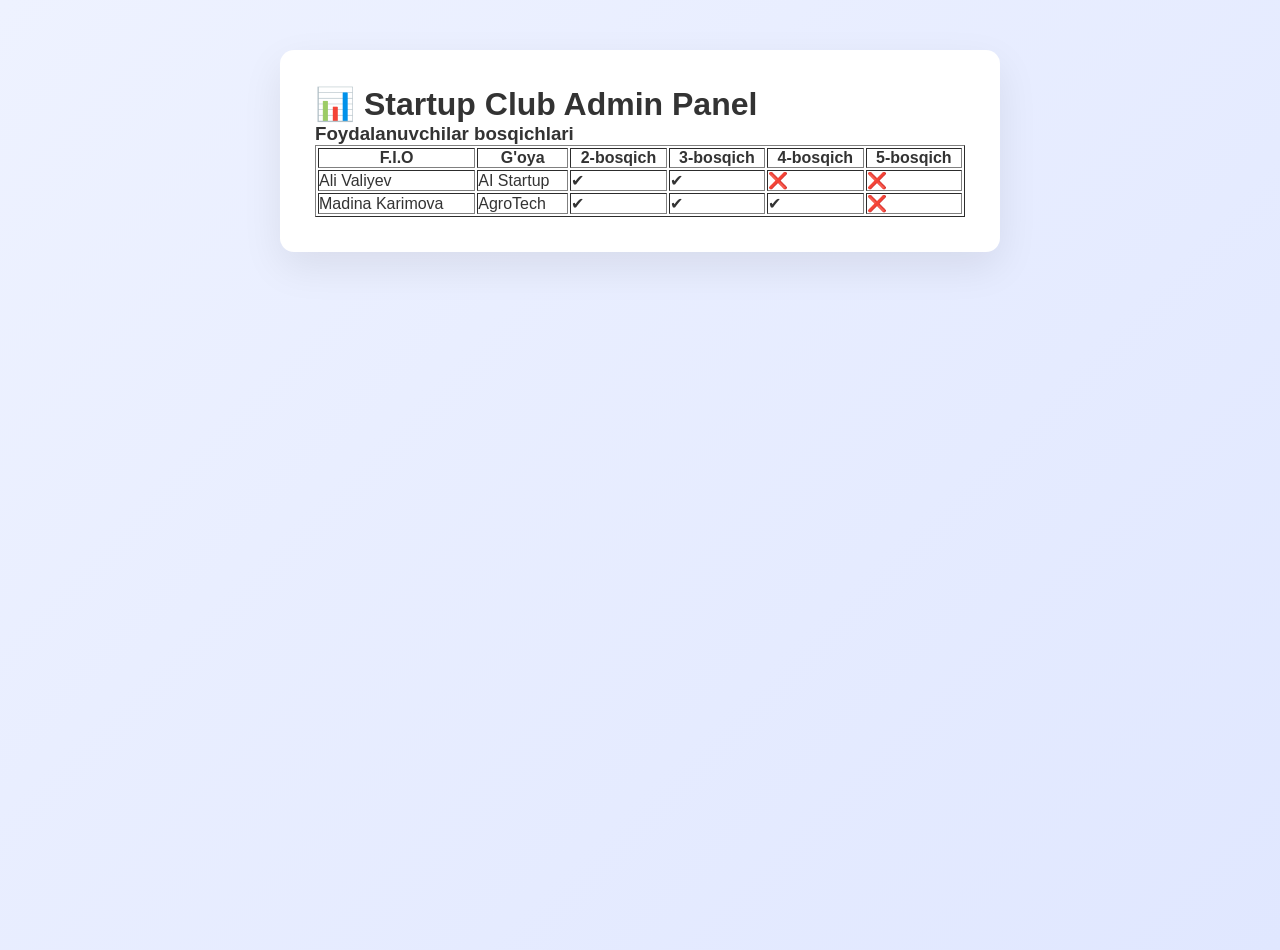
==== admin.html @ 46a498c4 "Create admin.html" ====
<!DOCTYPE html>
<html lang="uz">

<head>

<meta charset="UTF-8">
<meta name="viewport" content="width=device-width, initial-scale=1.0">

<title>Startup Club Admin</title>

<link rel="stylesheet" href="style.css">

</head>

<body>

<div class="dashboard">

<h1>📊 Startup Club Admin Panel</h1>

<h3>Foydalanuvchilar bosqichlari</h3>

<table border="1" width="100%" cellpadding="10">

<tr>

<th>F.I.O</th>
<th>G'oya</th>
<th>2-bosqich</th>
<th>3-bosqich</th>
<th>4-bosqich</th>
<th>5-bosqich</th>

</tr>

<tr>

<td>Ali Valiyev</td>
<td>AI Startup</td>

<td>✔</td>
<td>✔</td>
<td>❌</td>
<td>❌</td>

</tr>

<tr>

<td>Madina Karimova</td>
<td>AgroTech</td>

<td>✔</td>
<td>✔</td>
<td>✔</td>
<td>❌</td>

</tr>

</table>

</div>

</body>

</html>
---- style.css ----
/* RESET */

*{
margin:0;
padding:0;
box-sizing:border-box;
font-family: 'Segoe UI', sans-serif;
}

/* BODY */

body{
background:linear-gradient(135deg,#eef2ff,#e0e7ff);
color:#333;
min-height:100vh;
}

/* NAVBAR */

.navbar{
background:white;
padding:18px;
text-align:center;
box-shadow:0 4px 15px rgba(0,0,0,0.05);
}

.navbar a{
margin:0 25px;
text-decoration:none;
font-weight:600;
color:#444;
font-size:16px;
}

.navbar a:hover{
color:#5b5df5;
}

/* LOGO */

.logo{
display:flex;
justify-content:center;
align-items:center;
gap:60px;
margin:40px 0;
}

.logo img{
height:90px;
}

/* FORM CONTAINER */

.container{
max-width:520px;
margin:auto;
background:white;
padding:35px;
border-radius:14px;
box-shadow:0 15px 40px rgba(0,0,0,0.08);
text-align:center;
}

/* TITLE */

.container h1{
margin-bottom:20px;
font-size:26px;
}

/* TELEGRAM LINK */

.telegram-link{
margin-bottom:20px;
}

.telegram-link a{
color:#5b5df5;
font-weight:600;
text-decoration:none;
}

/* FORM */

form input,
form select,
form textarea{
width:100%;
padding:14px;
margin-bottom:16px;
border-radius:8px;
border:1px solid #ddd;
font-size:14px;
transition:0.2s;
}

form input:focus,
form select:focus,
form textarea:focus{
outline:none;
border-color:#5b5df5;
box-shadow:0 0 0 3px rgba(91,93,245,0.1);
}

textarea{
height:90px;
resize:none;
}

/* CHECKBOX */

.checkbox{
display:flex;
align-items:center;
gap:10px;
font-size:14px;
margin-bottom:18px;
}

/* BUTTON */

button{
width:100%;
padding:15px;
background:linear-gradient(135deg,#6366f1,#7c3aed);
color:white;
border:none;
border-radius:10px;
font-size:16px;
font-weight:600;
cursor:pointer;
transition:0.3s;
}

button:hover{
transform:translateY(-2px);
box-shadow:0 8px 20px rgba(99,102,241,0.3);
}

/* SECTIONS */

.section{
max-width:900px;
margin:70px auto;
padding:0 20px;
line-height:1.6;
}

.section h2{
margin-bottom:15px;
font-size:24px;
}

/* DASHBOARD */

.dashboard{
max-width:720px;
margin:50px auto;
background:white;
padding:35px;
border-radius:14px;
box-shadow:0 15px 40px rgba(0,0,0,0.08);
}

/* STAGES */

.stage{
margin-bottom:22px;
padding:18px;
border:1px solid #eee;
border-radius:10px;
transition:0.2s;
}

.stage:hover{
background:#f9f9ff;
}

.stage label{
font-size:18px;
font-weight:600;
}

/* BOX */

.box{
margin-top:12px;
}

.box input,
.box textarea{
margin-top:10px;
}

/* INPUT FILE */

input[type="file"]{
padding:8px;
}

/* RESPONSIVE */

@media(max-width:600px){

.logo{
flex-direction:column;
gap:20px;
}

.container{
margin:20px;
}

.dashboard{
margin:20px;
}

}
/* DASHBOARD FIX */

.stage label{
display:flex;
align-items:center;
gap:10px;
}

.stage input[type="checkbox"]{
width:20px;
height:20px;
}

.box textarea{
width:100%;
height:110px;
padding:12px;
border-radius:8px;
border:1px solid #ddd;
}

.box input[type="text"]{
width:100%;
padding:12px;
border-radius:8px;
border:1px solid #ddd;
}

.box input[type="file"]{
width:100%;
margin-top:10px;
}

.box button{
margin-top:10px;
}
/* LOGO FIX */

.header{
display:flex;
justify-content:center;
align-items:center;
gap:40px;
margin:40px 0;
flex-wrap:wrap;
}

.logo{
max-height:80px;
width:auto;
}
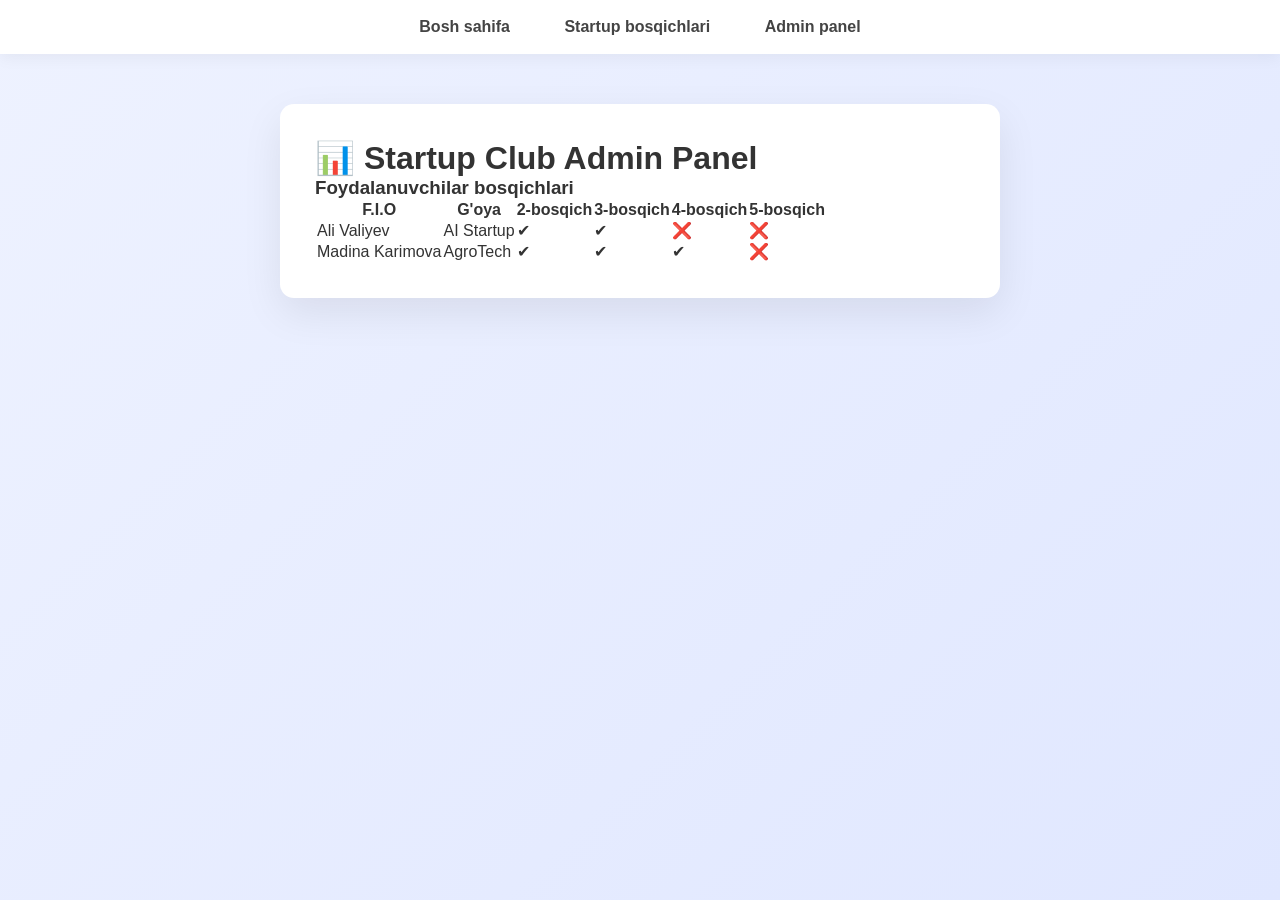
==== commit a218ec3a: "Update admin.html" ====
--- a/admin.html
+++ b/admin.html
@@ -14,13 +14,20 @@
 
 <body>
 
+<!-- NAVBAR -->
+<nav class="navbar">
+<a href="index.html">Bosh sahifa</a>
+<a href="dashboard.html">Startup bosqichlari</a>
+<a href="admin.html">Admin panel</a>
+</nav>
+
 <div class="dashboard">
 
 <h1>📊 Startup Club Admin Panel</h1>
 
 <h3>Foydalanuvchilar bosqichlari</h3>
 
-<table border="1" width="100%" cellpadding="10">
+<table class="admin-table">
 
 <tr>
 
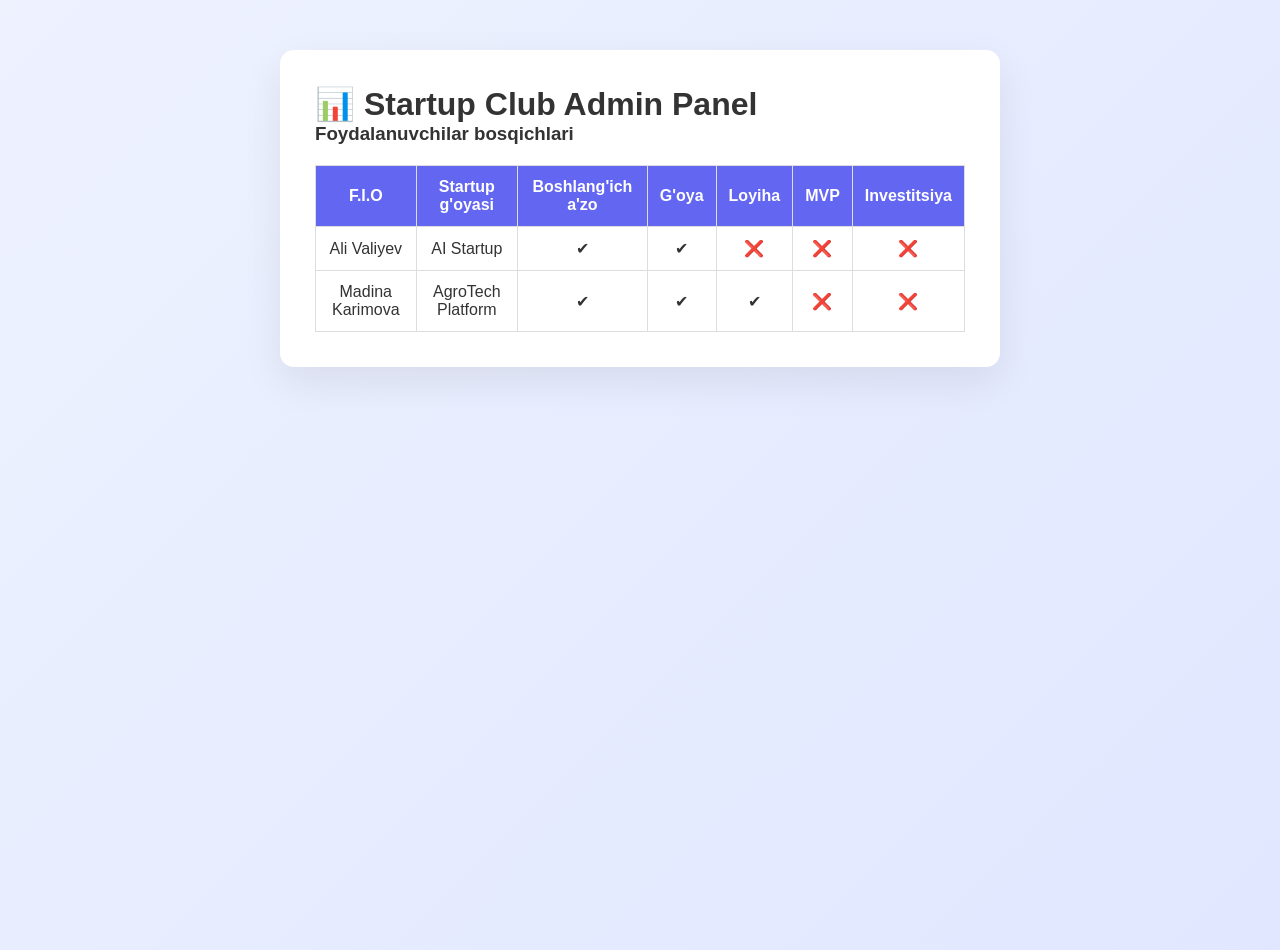
==== commit e102f8d7: "Update admin.html" ====
--- a/admin.html
+++ b/admin.html
@@ -14,13 +14,6 @@
 
 <body>
 
-<!-- NAVBAR -->
-<nav class="navbar">
-<a href="index.html">Bosh sahifa</a>
-<a href="dashboard.html">Startup bosqichlari</a>
-<a href="admin.html">Admin panel</a>
-</nav>
-
 <div class="dashboard">
 
 <h1>📊 Startup Club Admin Panel</h1>
@@ -30,38 +23,33 @@
 <table class="admin-table">
 
 <tr>
-
 <th>F.I.O</th>
+<th>Startup g'oyasi</th>
+<th>Boshlang'ich a'zo</th>
 <th>G'oya</th>
-<th>2-bosqich</th>
-<th>3-bosqich</th>
-<th>4-bosqich</th>
-<th>5-bosqich</th>
-
+<th>Loyiha</th>
+<th>MVP</th>
+<th>Investitsiya</th>
 </tr>
 
 <tr>
-
 <td>Ali Valiyev</td>
 <td>AI Startup</td>
-
 <td>✔</td>
 <td>✔</td>
 <td>❌</td>
 <td>❌</td>
-
+<td>❌</td>
 </tr>
 
 <tr>
-
 <td>Madina Karimova</td>
-<td>AgroTech</td>
-
+<td>AgroTech Platform</td>
 <td>✔</td>
 <td>✔</td>
 <td>✔</td>
 <td>❌</td>
-
+<td>❌</td>
 </tr>
 
 </table>
@@ -69,5 +57,4 @@
 </div>
 
 </body>
-
 </html>
--- a/style.css
+++ b/style.css
@@ -268,5 +268,22 @@
 max-height:80px;
 width:auto;
 }
-
-
+.admin-table{
+width:100%;
+border-collapse:collapse;
+margin-top:20px;
+}
+
+.admin-table th,
+.admin-table td{
+border:1px solid #ddd;
+padding:12px;
+text-align:center;
+}
+
+.admin-table th{
+background:#6366f1;
+color:white;
+}
+
+
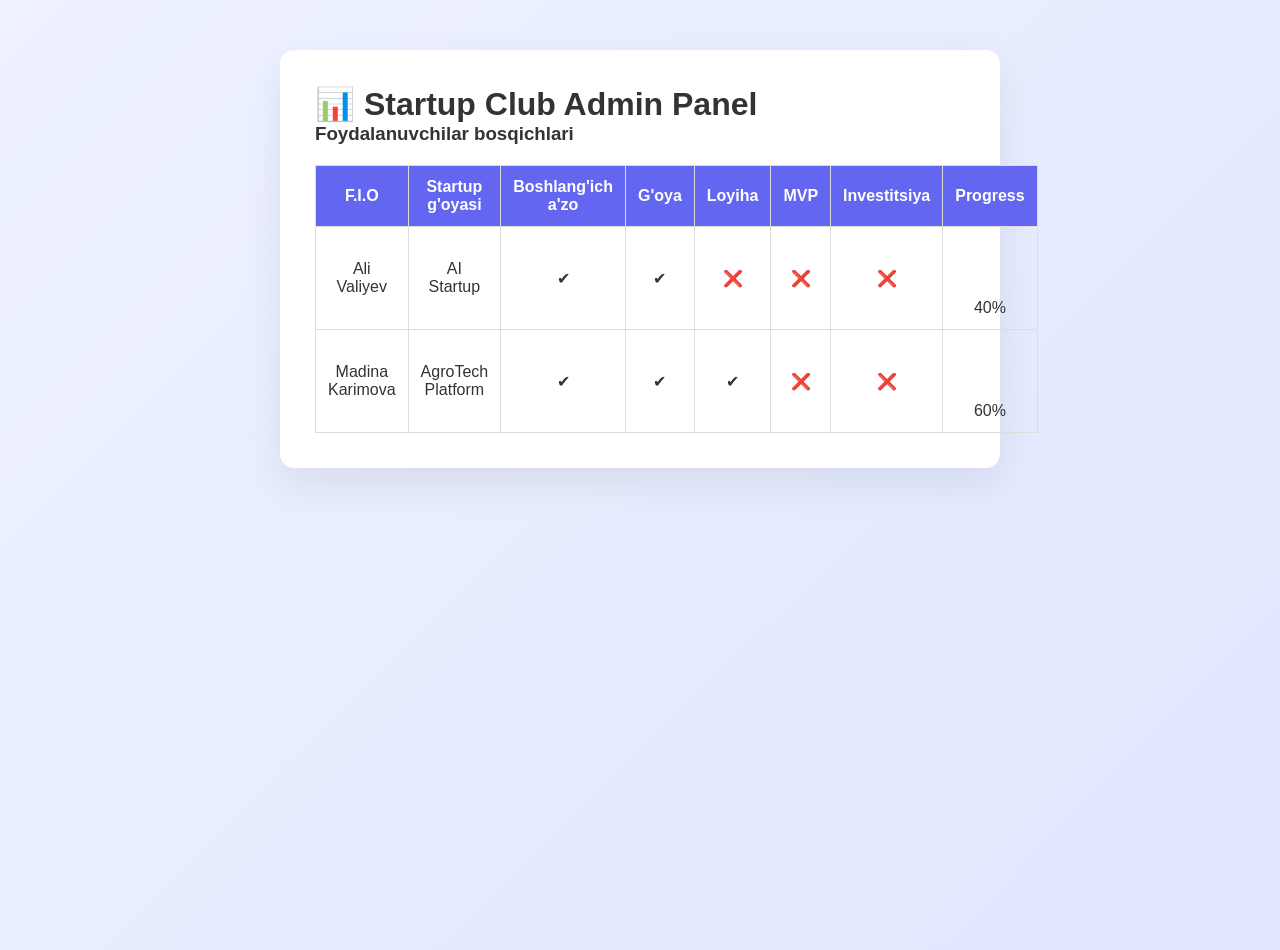
==== commit bd2b55e8: "Update admin.html" ====
--- a/admin.html
+++ b/admin.html
@@ -23,6 +23,7 @@
 <table class="admin-table">
 
 <tr>
+
 <th>F.I.O</th>
 <th>Startup g'oyasi</th>
 <th>Boshlang'ich a'zo</th>
@@ -30,26 +31,48 @@
 <th>Loyiha</th>
 <th>MVP</th>
 <th>Investitsiya</th>
+<th>Progress</th>
+
 </tr>
 
 <tr>
+
 <td>Ali Valiyev</td>
 <td>AI Startup</td>
+
 <td>✔</td>
 <td>✔</td>
 <td>❌</td>
 <td>❌</td>
 <td>❌</td>
+
+<td>
+<div class="progress">
+<div class="progress-bar" style="width:40%"></div>
+</div>
+40%
+</td>
+
 </tr>
 
 <tr>
+
 <td>Madina Karimova</td>
 <td>AgroTech Platform</td>
+
 <td>✔</td>
 <td>✔</td>
 <td>✔</td>
 <td>❌</td>
 <td>❌</td>
+
+<td>
+<div class="progress">
+<div class="progress-bar" style="width:60%"></div>
+</div>
+60%
+</td>
+
 </tr>
 
 </table>
@@ -57,4 +80,5 @@
 </div>
 
 </body>
+
 </html>
--- a/style.css
+++ b/style.css
@@ -285,5 +285,53 @@
 background:#6366f1;
 color:white;
 }
-
-
+/* ADMIN TABLE */
+
+.admin-table{
+width:100%;
+border-collapse:collapse;
+margin-top:20px;
+}
+
+.admin-table th,
+.admin-table td{
+border:1px solid #ddd;
+padding:12px;
+text-align:center;
+}
+
+.admin-table th{
+background:#6366f1;
+color:white;
+}
+/* PROGRESS INDICATOR */
+
+.progress-bar{
+display:flex;
+justify-content:space-between;
+margin:25px 0 35px 0;
+}
+
+.step{
+width:22px;
+height:22px;
+border-radius:50%;
+background:#d1d5db;
+transition:0.3s;
+}
+
+.step.active{
+background:#22c55e;
+}
+.stage.completed{
+border:2px solid #22c55e;
+background:#f0fdf4;
+}
+
+.stage.completed label{
+color:#16a34a;
+font-weight:700;
+}
+
+
+
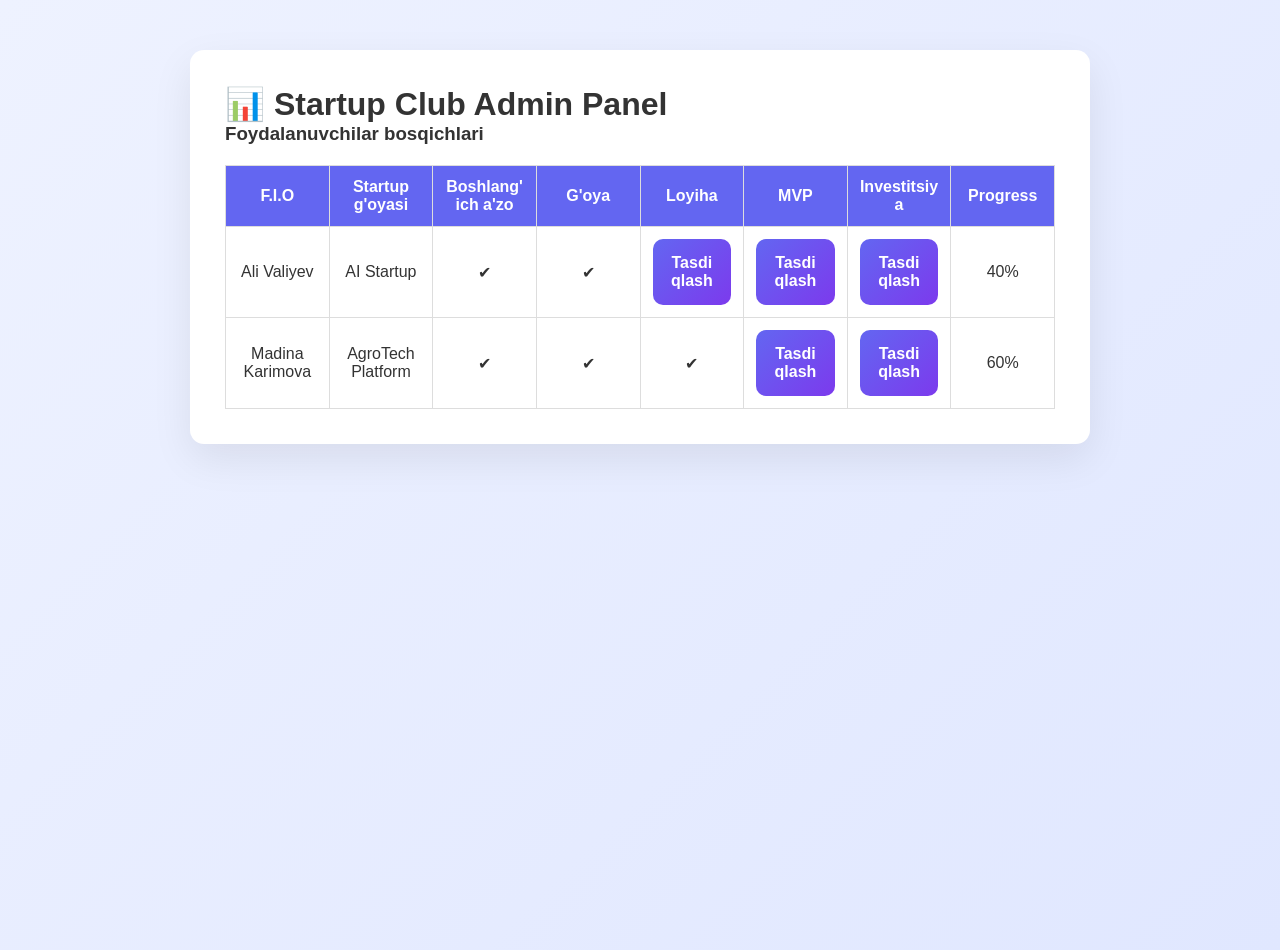
==== commit e7751949: "Update admin.html" ====
--- a/admin.html
+++ b/admin.html
@@ -23,7 +23,6 @@
 <table class="admin-table">
 
 <tr>
-
 <th>F.I.O</th>
 <th>Startup g'oyasi</th>
 <th>Boshlang'ich a'zo</th>
@@ -32,7 +31,6 @@
 <th>MVP</th>
 <th>Investitsiya</th>
 <th>Progress</th>
-
 </tr>
 
 <tr>
@@ -42,16 +40,20 @@
 
 <td>✔</td>
 <td>✔</td>
-<td>❌</td>
-<td>❌</td>
-<td>❌</td>
 
 <td>
-<div class="progress">
-<div class="progress-bar" style="width:40%"></div>
-</div>
-40%
+<button class="approve-btn" onclick="approve(this)">Tasdiqlash</button>
 </td>
+
+<td>
+<button class="approve-btn" onclick="approve(this)">Tasdiqlash</button>
+</td>
+
+<td>
+<button class="approve-btn" onclick="approve(this)">Tasdiqlash</button>
+</td>
+
+<td>40%</td>
 
 </tr>
 
@@ -63,15 +65,16 @@
 <td>✔</td>
 <td>✔</td>
 <td>✔</td>
-<td>❌</td>
-<td>❌</td>
 
 <td>
-<div class="progress">
-<div class="progress-bar" style="width:60%"></div>
-</div>
-60%
+<button class="approve-btn" onclick="approve(this)">Tasdiqlash</button>
 </td>
+
+<td>
+<button class="approve-btn" onclick="approve(this)">Tasdiqlash</button>
+</td>
+
+<td>60%</td>
 
 </tr>
 
@@ -79,6 +82,16 @@
 
 </div>
 
+<script>
+
+function approve(button){
+
+button.parentElement.innerHTML = "✔";
+
+}
+
+</script>
+
 </body>
 
 </html>
--- a/style.css
+++ b/style.css
@@ -332,6 +332,58 @@
 color:#16a34a;
 font-weight:700;
 }
-
-
-
+/* ADMIN TABLE */
+
+.admin-table{
+width:100%;
+border-collapse:collapse;
+margin-top:20px;
+}
+
+.admin-table th,
+.admin-table td{
+border:1px solid #ddd;
+padding:12px;
+text-align:center;
+}
+
+.admin-table th{
+background:#6366f1;
+color:white;
+}
+
+/* PROGRESS BAR */
+
+.progress{
+width:100%;
+height:10px;
+background:#e5e7eb;
+border-radius:10px;
+overflow:hidden;
+margin-bottom:5px;
+}
+.progress-bar{
+height:100%;
+background:#22c55e;
+}
+/* ADMIN TABLE FIX */
+
+.admin-table{
+width:100%;
+max-width:100%;
+table-layout:fixed;
+word-wrap:break-word;
+}
+
+.dashboard{
+max-width:900px;
+margin:50px auto;
+background:white;
+padding:35px;
+border-radius:14px;
+box-shadow:0 15px 40px rgba(0,0,0,0.08);
+overflow-x:auto;
+}
+
+
+
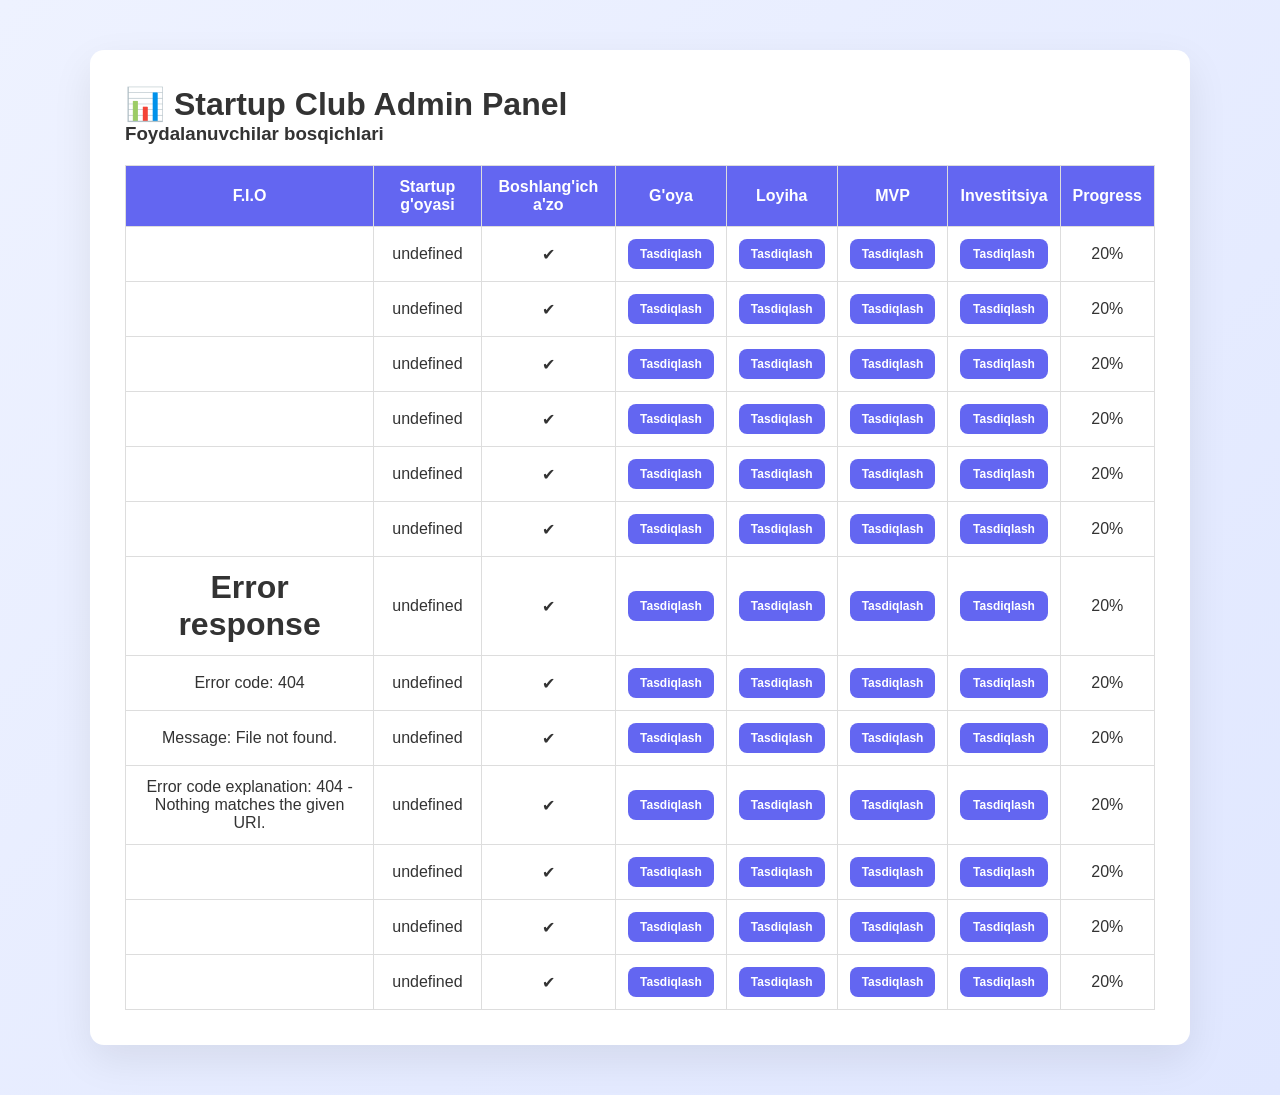
==== commit 04594c8c: "Update admin.html" ====
--- a/admin.html
+++ b/admin.html
@@ -17,10 +17,11 @@
 <div class="dashboard">
 
 <h1>📊 Startup Club Admin Panel</h1>
-
 <h3>Foydalanuvchilar bosqichlari</h3>
 
 <table class="admin-table">
+
+<thead>
 
 <tr>
 <th>F.I.O</th>
@@ -33,12 +34,42 @@
 <th>Progress</th>
 </tr>
 
-<tr>
+</thead>
 
-<td>Ali Valiyev</td>
-<td>AI Startup</td>
+<tbody id="adminData">
 
-<td>✔</td>
+</tbody>
+
+</table>
+
+</div>
+
+<script>
+
+/* GOOGLE SHEETS CSV LINK */
+/* BU YERGA KEYIN SHEETS LINK QO'YAMIZ */
+
+const sheetURL = "SHEETS_LINKNI_BU_YERGA_QO'YAMIZ"
+
+fetch(sheetURL)
+.then(res => res.text())
+.then(data => {
+
+const rows = data.split("\n").slice(1)
+
+rows.forEach(row => {
+
+const cols = row.split(",")
+
+const table = document.getElementById("adminData")
+
+const tr = document.createElement("tr")
+
+tr.innerHTML = `
+
+<td>${cols[0]}</td>
+<td>${cols[5]}</td>
+
 <td>✔</td>
 
 <td>
@@ -53,45 +84,55 @@
 <button class="approve-btn" onclick="approve(this)">Tasdiqlash</button>
 </td>
 
-<td>40%</td>
-
-</tr>
-
-<tr>
-
-<td>Madina Karimova</td>
-<td>AgroTech Platform</td>
-
-<td>✔</td>
-<td>✔</td>
-<td>✔</td>
-
 <td>
 <button class="approve-btn" onclick="approve(this)">Tasdiqlash</button>
 </td>
 
-<td>
-<button class="approve-btn" onclick="approve(this)">Tasdiqlash</button>
-</td>
+<td>20%</td>
 
-<td>60%</td>
+`
 
-</tr>
+table.appendChild(tr)
 
-</table>
+})
 
-</div>
+})
 
-<script>
+/* TASDIQLASH BUTTON */
 
 function approve(button){
 
-button.parentElement.innerHTML = "✔";
+button.parentElement.innerHTML = "✔"
+
+updateProgress(button)
+
+}
+
+/* PROGRESS HISOBLASH */
+
+function updateProgress(button){
+
+const row = button.closest("tr")
+
+const checks = row.querySelectorAll("td")
+
+let done = 0
+
+for(let i=2;i<=6;i++){
+
+if(checks[i].innerText === "✔"){
+done++
+}
+
+}
+
+const percent = Math.round((done/5)*100)
+
+row.cells[7].innerText = percent + "%"
 
 }
 
 </script>
 
 </body>
-
 </html>
--- a/style.css
+++ b/style.css
@@ -4,7 +4,7 @@
 margin:0;
 padding:0;
 box-sizing:border-box;
-font-family: 'Segoe UI', sans-serif;
+font-family:'Segoe UI', sans-serif;
 }
 
 /* BODY */
@@ -36,18 +36,20 @@
 color:#5b5df5;
 }
 
-/* LOGO */
-
-.logo{
+/* HEADER LOGOS */
+
+.header{
 display:flex;
 justify-content:center;
 align-items:center;
-gap:60px;
+gap:40px;
 margin:40px 0;
-}
-
-.logo img{
-height:90px;
+flex-wrap:wrap;
+}
+
+.logo{
+max-height:80px;
+width:auto;
 }
 
 /* FORM CONTAINER */
@@ -92,15 +94,6 @@
 border-radius:8px;
 border:1px solid #ddd;
 font-size:14px;
-transition:0.2s;
-}
-
-form input:focus,
-form select:focus,
-form textarea:focus{
-outline:none;
-border-color:#5b5df5;
-box-shadow:0 0 0 3px rgba(91,93,245,0.1);
 }
 
 textarea{
@@ -138,7 +131,7 @@
 box-shadow:0 8px 20px rgba(99,102,241,0.3);
 }
 
-/* SECTIONS */
+/* INFO SECTIONS */
 
 .section{
 max-width:900px;
@@ -155,228 +148,8 @@
 /* DASHBOARD */
 
 .dashboard{
-max-width:720px;
-margin:50px auto;
-background:white;
-padding:35px;
-border-radius:14px;
-box-shadow:0 15px 40px rgba(0,0,0,0.08);
-}
-
-/* STAGES */
-
-.stage{
-margin-bottom:22px;
-padding:18px;
-border:1px solid #eee;
-border-radius:10px;
-transition:0.2s;
-}
-
-.stage:hover{
-background:#f9f9ff;
-}
-
-.stage label{
-font-size:18px;
-font-weight:600;
-}
-
-/* BOX */
-
-.box{
-margin-top:12px;
-}
-
-.box input,
-.box textarea{
-margin-top:10px;
-}
-
-/* INPUT FILE */
-
-input[type="file"]{
-padding:8px;
-}
-
-/* RESPONSIVE */
-
-@media(max-width:600px){
-
-.logo{
-flex-direction:column;
-gap:20px;
-}
-
-.container{
-margin:20px;
-}
-
-.dashboard{
-margin:20px;
-}
-
-}
-/* DASHBOARD FIX */
-
-.stage label{
-display:flex;
-align-items:center;
-gap:10px;
-}
-
-.stage input[type="checkbox"]{
-width:20px;
-height:20px;
-}
-
-.box textarea{
-width:100%;
-height:110px;
-padding:12px;
-border-radius:8px;
-border:1px solid #ddd;
-}
-
-.box input[type="text"]{
-width:100%;
-padding:12px;
-border-radius:8px;
-border:1px solid #ddd;
-}
-
-.box input[type="file"]{
-width:100%;
-margin-top:10px;
-}
-
-.box button{
-margin-top:10px;
-}
-/* LOGO FIX */
-
-.header{
-display:flex;
-justify-content:center;
-align-items:center;
-gap:40px;
-margin:40px 0;
-flex-wrap:wrap;
-}
-
-.logo{
-max-height:80px;
-width:auto;
-}
-.admin-table{
-width:100%;
-border-collapse:collapse;
-margin-top:20px;
-}
-
-.admin-table th,
-.admin-table td{
-border:1px solid #ddd;
-padding:12px;
-text-align:center;
-}
-
-.admin-table th{
-background:#6366f1;
-color:white;
-}
-/* ADMIN TABLE */
-
-.admin-table{
-width:100%;
-border-collapse:collapse;
-margin-top:20px;
-}
-
-.admin-table th,
-.admin-table td{
-border:1px solid #ddd;
-padding:12px;
-text-align:center;
-}
-
-.admin-table th{
-background:#6366f1;
-color:white;
-}
-/* PROGRESS INDICATOR */
-
-.progress-bar{
-display:flex;
-justify-content:space-between;
-margin:25px 0 35px 0;
-}
-
-.step{
-width:22px;
-height:22px;
-border-radius:50%;
-background:#d1d5db;
-transition:0.3s;
-}
-
-.step.active{
-background:#22c55e;
-}
-.stage.completed{
-border:2px solid #22c55e;
-background:#f0fdf4;
-}
-
-.stage.completed label{
-color:#16a34a;
-font-weight:700;
-}
-/* ADMIN TABLE */
-
-.admin-table{
-width:100%;
-border-collapse:collapse;
-margin-top:20px;
-}
-
-.admin-table th,
-.admin-table td{
-border:1px solid #ddd;
-padding:12px;
-text-align:center;
-}
-
-.admin-table th{
-background:#6366f1;
-color:white;
-}
-
-/* PROGRESS BAR */
-
-.progress{
-width:100%;
-height:10px;
-background:#e5e7eb;
-border-radius:10px;
-overflow:hidden;
-margin-bottom:5px;
-}
-.progress-bar{
-height:100%;
-background:#22c55e;
-}
-/* ADMIN TABLE FIX */
-
-.admin-table{
-width:100%;
-max-width:100%;
-table-layout:fixed;
-word-wrap:break-word;
-}
-
-.dashboard{
-max-width:900px;
+max-width:1100px;
+width:95%;
 margin:50px auto;
 background:white;
 padding:35px;
@@ -385,5 +158,120 @@
 overflow-x:auto;
 }
 
-
-
+/* STAGES */
+
+.stage{
+margin-bottom:22px;
+padding:18px;
+border:1px solid #eee;
+border-radius:10px;
+}
+
+.stage label{
+display:flex;
+align-items:center;
+gap:10px;
+font-size:18px;
+font-weight:600;
+}
+
+.stage input[type="checkbox"]{
+width:20px;
+height:20px;
+}
+
+.stage.completed{
+border:2px solid #22c55e;
+background:#f0fdf4;
+}
+
+.stage.completed label{
+color:#16a34a;
+}
+
+/* BOX */
+
+.box{
+margin-top:12px;
+}
+
+.box textarea,
+.box input{
+width:100%;
+padding:12px;
+border-radius:8px;
+border:1px solid #ddd;
+}
+
+/* ADMIN TABLE */
+
+.admin-table{
+width:100%;
+border-collapse:collapse;
+margin-top:20px;
+}
+
+.admin-table th,
+.admin-table td{
+border:1px solid #ddd;
+padding:12px;
+text-align:center;
+}
+
+.admin-table th{
+background:#6366f1;
+color:white;
+}
+
+/* PROGRESS BAR */
+
+.progress{
+width:100%;
+height:10px;
+background:#e5e7eb;
+border-radius:10px;
+overflow:hidden;
+margin-bottom:5px;
+}
+
+.progress-bar{
+height:100%;
+background:#22c55e;
+}
+
+/* ADMIN BUTTON */
+
+.approve-btn{
+background:#6366f1;
+color:white;
+border:none;
+padding:8px 12px;
+border-radius:8px;
+cursor:pointer;
+font-size:12px;
+}
+
+.approve-btn:hover{
+background:#4f46e5;
+}
+
+/* RESPONSIVE */
+
+@media(max-width:600px){
+
+.container{
+margin:20px;
+}
+
+.dashboard{
+margin:20px;
+}
+
+.header{
+flex-direction:column;
+gap:20px;
+}
+
+}
+
+
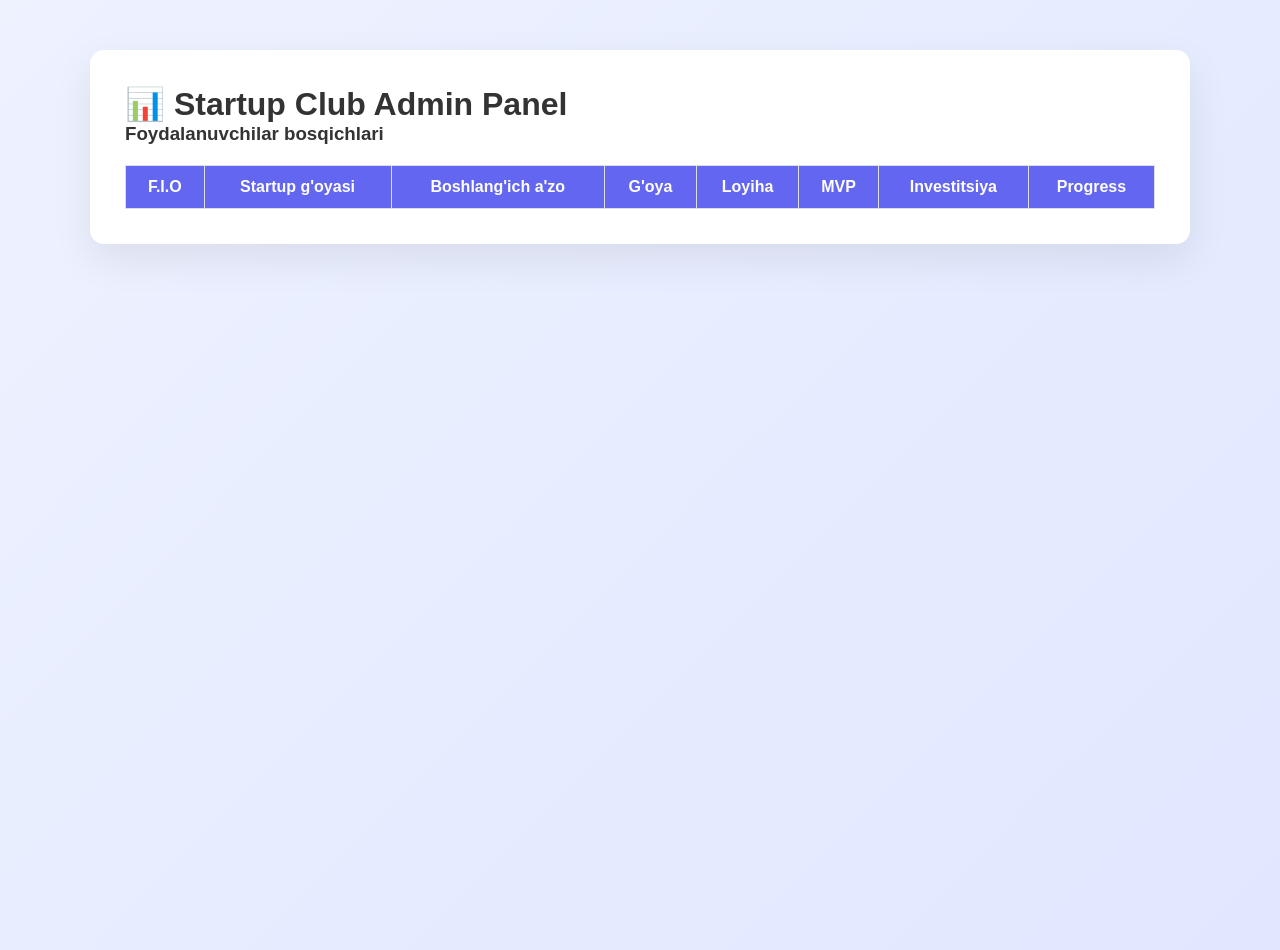
==== commit f56ce6eb: "Update admin.html" ====
--- a/admin.html
+++ b/admin.html
@@ -47,9 +47,9 @@
 <script>
 
 /* GOOGLE SHEETS CSV LINK */
-/* BU YERGA KEYIN SHEETS LINK QO'YAMIZ */
 
-const sheetURL = "SHEETS_LINKNI_BU_YERGA_QO'YAMIZ"
+const sheetURL =
+"https://docs.google.com/spreadsheets/d/e/2PACX-1vQc3WU4jgfLzDIlvMCbY8_AOzMPawkD32qpg5gPYAMvINVfqlIGvV44GrlJU6mop2u84CRVY_LeuIcF/pub?output=csv"
 
 fetch(sheetURL)
 .then(res => res.text())
@@ -98,7 +98,7 @@
 
 })
 
-/* TASDIQLASH BUTTON */
+/* TASDIQLASH */
 
 function approve(button){
 
@@ -114,13 +114,13 @@
 
 const row = button.closest("tr")
 
-const checks = row.querySelectorAll("td")
+const cells = row.querySelectorAll("td")
 
 let done = 0
 
 for(let i=2;i<=6;i++){
 
-if(checks[i].innerText === "✔"){
+if(cells[i].innerText === "✔"){
 done++
 }
 
